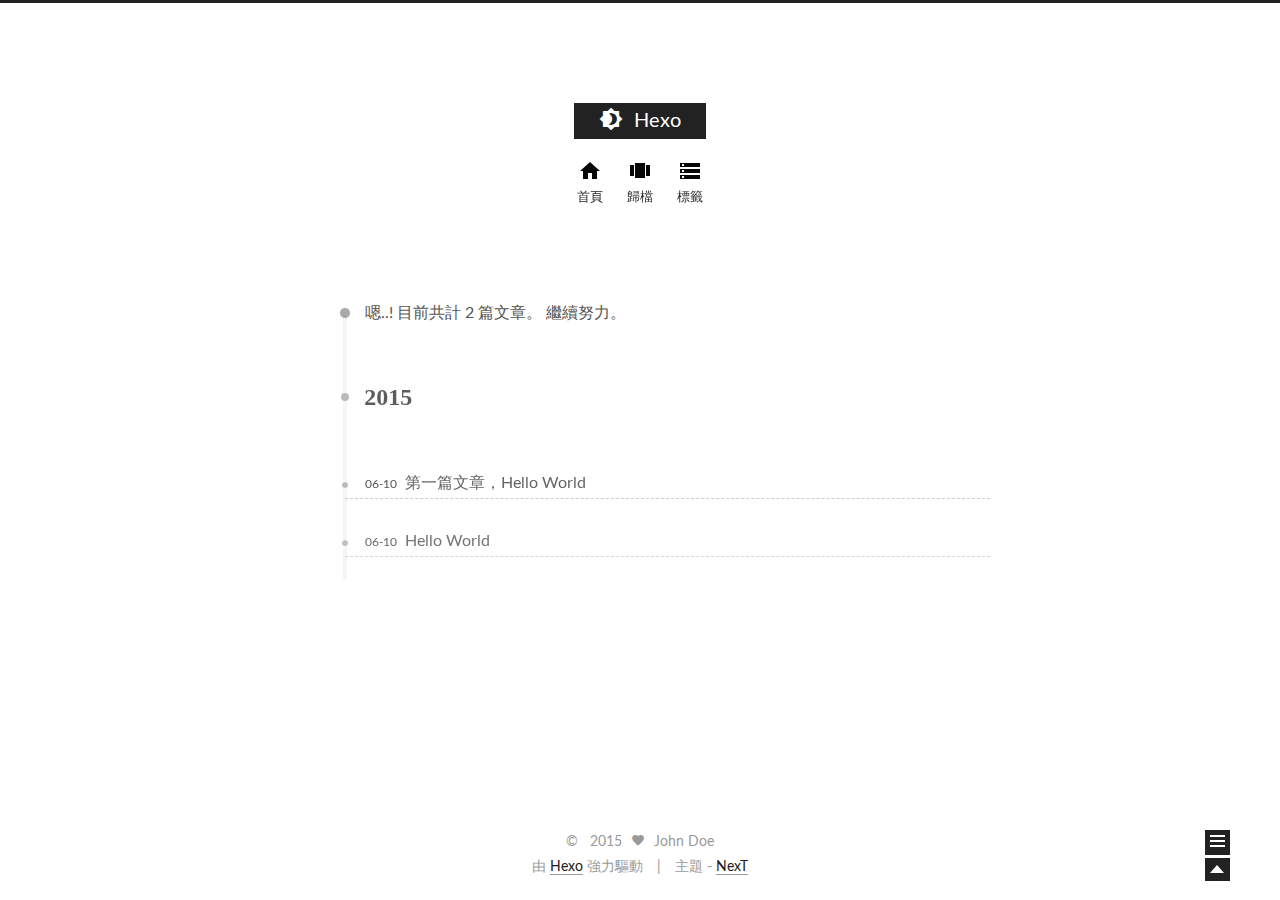
==== archives/index.html @ b3891f83 "Site updated: 2015-06-11 13:51:49" ====
<!doctype html>
<html class="theme-next use-motion ">
<head>
  

<meta charset="UTF-8"/>
<meta http-equiv="X-UA-Compatible" content="IE=edge,chrome=1" />
<meta name="viewport" content="width=device-width, initial-scale=1, maximum-scale=1"/>






  <link rel="stylesheet" type="text/css" href="/vendors/fancybox/source/jquery.fancybox.css?v=2.1.5"/>


<link rel="stylesheet" type="text/css" href="/css/main.css?v=0.4.3"/>




  <meta name="keywords" content="Hexo,next" />





  <link rel="shorticon icon" type="image/x-icon" href="/favicon.ico?v=0.4.3" />



<script type="text/javascript" id="hexo.configuration">
  var CONFIG = {
    scheme: '',
    analytics: {
      google: ''
    },
    sidebar: 'post'
  };
</script>




  <title> 歸檔 // Hexo </title>
</head>

<body>
<!--[if lte IE 8]> <div style=' clear: both; height: 59px; padding:0 0 0 15px; position: relative;margin:0 auto;'> <a href="http://windows.microsoft.com/en-US/internet-explorer/products/ie/home?ocid=ie6_countdown_bannercode"><img src="http://7u2nvr.com1.z0.glb.clouddn.com/picouterie.jpg" border="0" height="42" width="820" alt="You are using an outdated browser. For a faster, safer browsing experience, upgrade for free today or use other browser ,like chrome firefox safari." style='margin-left:auto;margin-right:auto;display: block;'/></a></div> <![endif]-->
  <div class="container one-column  page-archive ">
    <div class="headband"></div>

    <div id="header" class="header">
      <div class="header-inner">
        <h1 class="site-meta">
  <span class="logo-line-before"><i></i></span>
  <a href="/" class="brand">
      <span class="logo">
        <i class="icon-logo"></i>
      </span>
      <span class="site-title">Hexo</span>
  </a>
  <span class="logo-line-after"><i></i></span>
</h1>


  <ul id="menu" class="menu">
     
    
      
      <li class="menu-item menu-item-home">
        <a href="/">
          <i class="menu-item-icon icon-home"></i> <br />
          首頁
        </a>
      </li>
    
      
      <li class="menu-item menu-item-archives">
        <a href="/archives">
          <i class="menu-item-icon icon-archives"></i> <br />
          歸檔
        </a>
      </li>
    
      
      <li class="menu-item menu-item-tags">
        <a href="/tags">
          <i class="menu-item-icon icon-tags"></i> <br />
          標籤
        </a>
      </li>
    
  </ul>


      </div>
    </div>

    <div id="main" class="main">
      <div class="main-inner">
        <div id="content" class="content">
          

  <div id="posts" class="posts-collapse">
    <span class="archive-move-on"></span>

    <span class="archive-page-counter">
      
      
       
      
      嗯..! 目前共計 2 篇文章。 繼續努力。
    </span>

    

      
      
      

      
        
        <div class="collection-title">
          <h2 class="archive-year motion-element" id="archive-year-2015">2015</h2>
        </div>
      
      

      

  <div class="post post-type-normal">
    <div class="post-header">

      <div class="post-title">
        
            <a class="post-title-link" href="/2015/06/10/My-New-Post/">
              第一篇文章，Hello World
            </a>
        
      </div>

      <div class="post-meta">
        <span class="post-time"> 06-10 </span>
      </div>

    </div>
  </div>



    

      
      
      

      
      

      

  <div class="post post-type-normal">
    <div class="post-header">

      <div class="post-title">
        
            <a class="post-title-link" href="/2015/06/10/hello-world/">
              Hello World
            </a>
        
      </div>

      <div class="post-meta">
        <span class="post-time"> 06-10 </span>
      </div>

    </div>
  </div>



    

  </div>

  


        </div>

        
      </div>


      
  
  <div class="sidebar-toggle">
    <div class="sidebar-toggle-line-wrap">
      <span class="sidebar-toggle-line sidebar-toggle-line-first"></span>
      <span class="sidebar-toggle-line sidebar-toggle-line-middle"></span>
      <span class="sidebar-toggle-line sidebar-toggle-line-last"></span>
    </div>
  </div>

  <div id="sidebar" class="sidebar">
    <div class="sidebar-inner">

      

      <div class="site-overview">
        <div class="site-author motion-element">
          <img class="site-author-image" src="/images/default_avatar.jpg" alt="John Doe" />
          <p class="site-author-name">John Doe</p>
        </div>
        <p class="site-description motion-element"></p>
        <div class="site-state motion-element">
          <div class="site-state-item site-state-posts">
            <a href="/archives">
              <span class="site-state-item-count">2</span>
              <span class="site-state-item-name">文章</span>
            </a>
          </div>

          <div class="site-state-item site-state-categories">
            
              <span class="site-state-item-count">0</span>
              <span class="site-state-item-name">分類</span>
              
          </div>

          <div class="site-state-item site-state-tags">
            <a href="/tags">
              <span class="site-state-item-count">0</span>
              <span class="site-state-item-name">標籤</span>
              </a>
          </div>

        </div>

        

        <div class="links-of-author motion-element">
          
        </div>

        
        

      </div>

      

    </div>
  </div>


    </div>

    <div id="footer" class="footer">
      <div class="footer-inner">
        <div class="copyright">
  
  &copy; &nbsp; 
  2015
  <span class="with-love">
    <i class="icon-heart"></i>
  </span>
  <span class="author">John Doe</span>
</div>

<div class="powered-by">
  由 <a class="theme-link" href="http://hexo.io">Hexo</a> 強力驅動
</div>

<div class="theme-info">
  主題 -
  <a class="theme-link" href="https://github.com/iissnan/hexo-theme-next">
    NexT
  </a>
</div>



      </div>
    </div>

    <div class="back-to-top"></div>
  </div>

  <script type="text/javascript" src="/vendors/jquery/index.js?v=2.1.3"></script>

  
  
  
    <script type="text/javascript">
      postMotionOptions = {stagger: 100, drag: true};
    </script>
  


  
  <script type="text/javascript" src="/vendors/fancybox/source/jquery.fancybox.pack.js"></script>
  <script type="text/javascript" src="/js/fancy-box.js"></script>


  <script type="text/javascript" src="/js/helpers.js"></script>
  

  <script type="text/javascript" src="/vendors/velocity/velocity.min.js"></script>
  <script type="text/javascript" src="/vendors/velocity/velocity.ui.min.js"></script>

  <script type="text/javascript" src="/js/motion_global.js" id="motion.global"></script>




  
  
    <script type="text/javascript" id="motion.page.archive">
      $('.archive-year').velocity('transition.slideLeftIn');
    </script>
  


  <script type="text/javascript">
    $(document).ready(function () {
      if (CONFIG.sidebar === 'always') {
        displaySidebar();
      }
    });
  </script>

  

  

  
  

</body>
</html>
---- css/main.css ----
/* normalize.css v3.0.2 | MIT License | git.io/normalize */
html {
  font-family: sans-serif; /* 1 */
  -ms-text-size-adjust: 100%; /* 2 */
  -webkit-text-size-adjust: 100%; /* 2 */
}
body {
  margin: 0;
}
article,
aside,
details,
figcaption,
figure,
footer,
header,
hgroup,
main,
menu,
nav,
section,
summary {
  display: block;
}
audio,
canvas,
progress,
video {
  display: inline-block; /* 1 */
  vertical-align: baseline; /* 2 */
}
audio:not([controls]) {
  display: none;
  height: 0;
}
[hidden],
template {
  display: none;
}
a {
  background-color: transparent;
}
a:active,
a:hover {
  outline: 0;
}
abbr[title] {
  border-bottom: 1px dotted;
}
b,
strong {
  font-weight: bold;
}
dfn {
  font-style: italic;
}
h1 {
  font-size: 2em;
  margin: 0.67em 0;
}
mark {
  background: #ff0;
  color: #000;
}
small {
  font-size: 80%;
}
sub,
sup {
  font-size: 75%;
  line-height: 0;
  position: relative;
  vertical-align: baseline;
}
sup {
  top: -0.5em;
}
sub {
  bottom: -0.25em;
}
img {
  border: 0;
}
svg:not(:root) {
  overflow: hidden;
}
figure {
  margin: 1em 40px;
}
hr {
  -moz-box-sizing: content-box;
  box-sizing: content-box;
  height: 0;
}
pre {
  overflow: auto;
}
code,
kbd,
pre,
samp {
  font-family: monospace, monospace;
  font-size: 1em;
}
button,
input,
optgroup,
select,
textarea {
  color: inherit; /* 1 */
  font: inherit; /* 2 */
  margin: 0; /* 3 */
}
button {
  overflow: visible;
}
button,
select {
  text-transform: none;
}
button,
html input[type="button"],
input[type="reset"],
input[type="submit"] {
  -webkit-appearance: button; /* 2 */
  cursor: pointer; /* 3 */
}
button[disabled],
html input[disabled] {
  cursor: default;
}
button::-moz-focus-inner,
input::-moz-focus-inner {
  border: 0;
  padding: 0;
}
input {
  line-height: normal;
}
input[type="checkbox"],
input[type="radio"] {
  box-sizing: border-box; /* 1 */
  padding: 0; /* 2 */
}
input[type="number"]::-webkit-inner-spin-button,
input[type="number"]::-webkit-outer-spin-button {
  height: auto;
}
input[type="search"] {
  -webkit-appearance: textfield; /* 1 */
  -moz-box-sizing: content-box;
  -webkit-box-sizing: content-box; /* 2 */
  box-sizing: content-box;
}
input[type="search"]::-webkit-search-cancel-button,
input[type="search"]::-webkit-search-decoration {
  -webkit-appearance: none;
}
fieldset {
  border: 1px solid #c0c0c0;
  margin: 0 2px;
  padding: 0.35em 0.625em 0.75em;
}
legend {
  border: 0; /* 1 */
  padding: 0; /* 2 */
}
textarea {
  overflow: auto;
}
optgroup {
  font-weight: bold;
}
table {
  border-collapse: collapse;
  border-spacing: 0;
}
td,
th {
  padding: 0;
}
::selection {
  background: #262a30;
  color: #fff;
}
body {
  position: relative;
  font-family: Lato, "Microsoft Jhenghei", "Hiragino Sans GB", "Microsoft YaHei", sans-serif;
  font-size: 16px;
  line-height: 1.8;
  color: #555;
  background: #fff;
}
@media (min-width: 768px) and (max-width: 991px) {
  body {
    padding-right: 0 !important;
  }
}
@media (max-width: 767px) {
  body {
    padding-right: 0 !important;
  }
}
h1,
h2,
h3,
h4,
h5,
h6 {
  margin: 0;
  padding: 0;
  font-weight: bold;
  line-height: 1;
  font-family: Cambria, Georgia, "Microsoft Jhenghei", "Hiragino Sans GB", "Microsoft YaHei", "Times New Roman", serif;
}
h1 {
  font-size: 26px;
}
@media (max-width: 767px) {
  h1 {
    font-size: 22px;
  }
}
h2 {
  font-size: 24px;
}
@media (max-width: 767px) {
  h2 {
    font-size: 20px;
  }
}
h3 {
  font-size: 22px;
}
@media (max-width: 767px) {
  h3 {
    font-size: 18px;
  }
}
h4 {
  font-size: 20px;
}
@media (max-width: 767px) {
  h4 {
    font-size: 16px;
  }
}
h5 {
  font-size: 18px;
}
@media (max-width: 767px) {
  h5 {
    font-size: 14px;
  }
}
h6 {
  font-size: 16px;
}
@media (max-width: 767px) {
  h6 {
    font-size: 12px;
  }
}
p {
  margin: 20px 0;
}
a {
  color: #222;
  text-decoration: none;
  border-bottom: 1px solid #999;
}
a:hover {
  border-bottom-color: #222;
}
ul {
  list-style: none;
}
blockquote {
  margin: 0;
  padding: 0;
}
img {
  display: block;
  margin: auto 0;
  max-width: 100%;
  height: auto;
}
h2,
h3,
h4,
h5,
h6 {
  margin: 60px 0 15px;
}
ul {
  list-style: square;
}
hr {
  margin: 40px 0;
  height: 3px;
  border: none;
  background-color: #ddd;
  background-image: repeating-linear-gradient(-45deg, #fff, #fff 4px, transparent 4px, transparent 8px);
}
blockquote {
  padding: 0 15px;
  color: #666;
  border-left: 4px solid #ddd;
}
blockquote cite::before {
  content: "-";
  padding: 0 5px;
}
dt {
  font-weight: 700;
}
dd {
  margin: 0;
  padding: 0;
}
.pullquote {
  width: 45%;
}
.pullquote.left {
  float: left;
  margin-left: 5px;
  margin-right: 10px;
}
.pullquote.right {
  float: right;
  margin-left: 10px;
  margin-right: 5px;
}
.highlight table,
.gist table {
  width: auto;
}
.highlight table td,
.gist table td {
  border: none;
}
.highlight a,
.gist a {
  color: #222 !important;
  text-decoration: none !important;
}
.video-container {
  position: relative;
  padding-top: 60%;
  height: 0;
  overflow: hidden;
}
.video-container iframe,
.video-container object,
.video-container embed {
  position: absolute;
  top: 0;
  left: 0;
  width: 100%;
  height: 100%;
}
table {
  width: 100%;
  border-collapse: collapse;
  border-spacing: 0;
}
caption,
th,
td {
  text-align: left;
  vertical-align: middle;
  font-weight: normal;
}
th {
  font-weight: 700;
  border-bottom: 3px solid #ddd;
  padding-bottom: 10px;
}
td {
  border-bottom: 1px solid #ddd;
  padding: 10px 0;
}
.text-left {
  text-align: left;
}
.text-center {
  text-align: center;
}
.text-right {
  text-align: right;
}
.text-justify {
  text-align: justify;
}
.text-nowrap {
  white-space: nowrap;
}
.text-lowercase {
  text-transform: lowercase;
}
.text-uppercase {
  text-transform: uppercase;
}
.text-capitalize {
  text-transform: capitalize;
}
.center-block {
  display: block;
  margin-left: auto;
  margin-right: auto;
}
.clearfix:before,
.clearfix:after {
  content: " ";
  display: table;
}
.clearfix:after {
  clear: both;
}
.full-image.full-image.full-image {
  border: none;
}
@media (min-width: 992px) {
  .full-image.full-image.full-image {
    max-width: none;
    width: 126%;
    margin: 0 -13%;
  }
}
.blockquote-center,
.page-home .post-type-quote blockquote,
.page-post-detail .post-type-quote blockquote {
  position: relative;
  margin: 40px 0;
  padding: 0;
  border-left: none;
  text-align: center;
}
.blockquote-center::before,
.page-home .post-type-quote blockquote::before,
.page-post-detail .post-type-quote blockquote::before,
.blockquote-center::after,
.page-home .post-type-quote blockquote::after,
.page-post-detail .post-type-quote blockquote::after {
  position: absolute;
  content: ' ';
  display: block;
  width: 100%;
  height: 24px;
  opacity: 0.2;
  background: url("[data-uri]") no-repeat;
  background-position: 0 -7px;
  background-size: 24px 24px;
}
.blockquote-center::before,
.page-home .post-type-quote blockquote::before,
.page-post-detail .post-type-quote blockquote::before {
  top: -20px;
  border-top: 1px solid #ccc;
}
.blockquote-center::after,
.page-home .post-type-quote blockquote::after,
.page-post-detail .post-type-quote blockquote::after {
  bottom: -20px;
  border-bottom: 1px solid #ccc;
  background-position: 100% 7px;
}
.blockquote-center p,
.page-home .post-type-quote blockquote p,
.page-post-detail .post-type-quote blockquote p,
.blockquote-center div,
.page-home .post-type-quote blockquote div,
.page-post-detail .post-type-quote blockquote div {
  text-align: center;
}
.use-motion .motion-element {
  opacity: 0;
}
@font-face {
  font-family: 'Lato';
  src: url("../fonts/lato/Lato-Regular.eot"); /* IE9 Compat Modes */
  src: url("../fonts/lato/Lato-Regular.eot?#iefix") format('embedded-opentype'), url("../fonts/lato/Lato-Regular.woff") format('woff'), url("../fonts/lato/Lato-Regular.ttf") format('truetype');
  font-style: normal;
  font-weight: normal;
  text-rendering: optimizeLegibility;
}
@font-face {
  font-family: 'Lato';
  src: url("../fonts/lato/Lato-Bold.eot"); /* IE9 Compat Modes */
  src: url("../fonts/lato/Lato-Bold.eot?#iefix") format('embedded-opentype'), url("../fonts/lato/Lato-Bold.woff") format('woff'), url("../fonts/lato/Lato-Bold.ttf") format('truetype');
  font-style: normal;
  font-weight: bold;
  text-rendering: optimizeLegibility;
}
@font-face {
  font-family: 'Lato';
  src: url("../fonts/lato/Lato-Italic.eot"); /* IE9 Compat Modes */
  src: url("../fonts/lato/Lato-Italic.eot?#iefix") format('embedded-opentype'), url("../fonts/lato/Lato-Italic.woff") format('woff'), url("../fonts/lato/Lato-Italic.ttf") format('truetype');
  font-style: italic;
  font-weight: normal;
  text-rendering: optimizeLegibility;
}
@font-face {
  font-family: 'Lato';
  src: url("../fonts/lato/Lato-BoldItalic.eot"); /* IE9 Compat Modes */
  src: url("../fonts/lato/Lato-BoldItalic.eot?#iefix") format('embedded-opentype'), url("../fonts/lato/Lato-BoldItalic.woff") format('woff'), url("../fonts/lato/Lato-BoldItalic.ttf") format('truetype');
  font-style: italic;
  font-weight: bold;
  text-rendering: optimizeLegibility;
}
@font-face {
  font-family: 'default';
  src: url("../fonts/icon-default/icomoon.eot?-9394c0");
  src: url("../fonts/icon-default/icomoon.eot?#iefix-9394c0") format('embedded-opentype'), url("../fonts/icon-default/icomoon.woff?-9394c0") format('woff'), url("../fonts/icon-default/icomoon.ttf?-9394c0") format('truetype'), url("../fonts/icon-default/icomoon.svg?-9394c0#default") format('svg');
  font-weight: normal;
  font-style: normal;
}
[class^="icon-"],
[class*=" icon-"] {
  font-family: 'default';
  speak: none;
  font-style: normal;
  font-weight: normal;
  font-variant: normal;
  text-transform: none;
  line-height: 1;
/* Better Font Rendering =========== */
  -webkit-font-smoothing: antialiased;
  -moz-osx-font-smoothing: grayscale;
}
.icon-logo {
  font-size: 24px;
  color: #fff;
}
.icon-home,
.icon-categories,
.icon-archives,
.icon-tags,
.icon-about,
.icon-feed {
  font-size: 24px;
  color: #000;
}
.icon-external-link {
  font-size: 14px;
}
.icon-heart {
  font-size: 14px;
}
.icon-logo:before {
  content: "\e61c";
}
.icon-home:before {
  content: "\e605";
}
.icon-categories:before {
  content: "\e625";
}
.icon-archives:before {
  content: "\e60b";
}
.icon-tags:before {
  content: "\e610";
}
.icon-about:before {
  content: "\e612";
}
.icon-feed:before {
  content: "\e62b";
}
.icon-external-link:before {
  content: "\e607";
}
.icon-heart:before {
  content: "\e601";
}
.icon-account-circle:before {
  content: "\e600";
}
.icon-favorite-outline:before {
  content: "\e602";
}
.icon-get-app:before {
  content: "\e603";
}
.icon-grade:before {
  content: "\e604";
}
.icon-invert-colors:before {
  content: "\e606";
}
.icon-room:before {
  content: "\e608";
}
.icon-schedule:before {
  content: "\e609";
}
.icon-search:before {
  content: "\e60a";
}
.icon-location-on:before {
  content: "\e60c";
}
.icon-brightness-high:before {
  content: "\e60d";
}
.icon-brightness-low:before {
  content: "\e60e";
}
.icon-brightness-medium:before {
  content: "\e60f";
}
.icon-format-quote:before {
  content: "\e611";
}
.icon-keyboard-arrow-down:before {
  content: "\e613";
}
.icon-keyboard-arrow-left:before {
  content: "\e614";
}
.icon-keyboard-arrow-right:before {
  content: "\e615";
}
.icon-keyboard-arrow-up:before {
  content: "\e616";
}
.icon-keyboard-capslock:before {
  content: "\e617";
}
.icon-audiotrack:before {
  content: "\e618";
}
.icon-brightness-1:before {
  content: "\e619";
}
.icon-brightness-2:before {
  content: "\e61a";
}
.icon-brightness-3:before {
  content: "\e61b";
}
.icon-brightness-4:before {
  content: "\e61c";
}
.icon-brightness-5:before {
  content: "\e61d";
}
.icon-brightness-6:before {
  content: "\e61e";
}
.icon-brightness-7:before {
  content: "\e61f";
}
.icon-filter-vintage:before {
  content: "\e620";
}
.icon-hdr-strong:before {
  content: "\e621";
}
.icon-nature-people:before {
  content: "\e622";
}
.icon-timelapse:before {
  content: "\e623";
}
.icon-timer-auto:before {
  content: "\e624";
}
.icon-layers:before {
  content: "\e625";
}
.icon-pin-drop:before {
  content: "\e626";
}
.icon-arrow-drop-down:before {
  content: "\e627";
}
.icon-arrow-drop-up:before {
  content: "\e628";
}
.icon-check:before {
  content: "\e629";
}
.icon-close:before {
  content: "\e62a";
}
.icon-whatshot:before {
  content: "\e62b";
}
.icon-radio-button-on:before {
  content: "\e62c";
}
.icon-star:before {
  content: "\e62d";
}
.post pre,
.post .highlight {
  background: #f7f7f7;
  margin: 20px 0;
  padding: 15px;
  overflow: auto;
  font-size: 13px;
  color: #4d4d4c;
  line-height: 1.2;
}
.post .highlight .gutter pre,
.post .gist .gist-file .gist-data .line-numbers {
  color: #666;
}
.post pre,
.post code {
  font-family: "PT Mono", Consolas, Monaco, Menlo, monospace;
}
.post code {
  background: #eee;
  text-shadow: 0 1px #fff;
  padding: 0 0.3em;
}
.post pre code {
  background: none;
  text-shadow: none;
  padding: 0;
}
.post .highlight pre {
  border: none;
  margin: 0;
  padding: 0;
}
.post .highlight table {
  margin: 0;
  width: auto;
}
.post .highlight td {
  border: none;
  padding: 0;
}
.post .highlight figcaption {
  font-size: 0.85em;
  color: #8e908c;
  line-height: 1em;
  margin-bottom: 1em;
}
.post .highlight figcaption:before,
.post .highlight figcaption:after {
  content: " ";
  display: table;
}
.post .highlight figcaption:after {
  clear: both;
}
.post .highlight figcaption a {
  float: right;
}
.post .highlight .gutter pre {
  text-align: right;
  padding-right: 20px;
}
.post .highlight .line {
  height: 20px;
}
.post .gist {
  margin: 20px 0;
  border-style: solid;
  border-color: #ccc;
  border-width: 1px 0;
  background: #f7f7f7;
  padding: 15px 40px 15px 15px;
}
.post .gist .gist-file {
  border: none;
  font-family: "PT Mono", Consolas, Monaco, Menlo, monospace;
  margin: 0;
}
.post .gist .gist-file .gist-data {
  background: none;
  border: none;
}
.post .gist .gist-file .gist-data .line-numbers {
  background: none;
  border: none;
  padding: 0 20px 0 0;
}
.post .gist .gist-file .gist-data .line-data {
  padding: 0 !important;
}
.post .gist .gist-file .highlight {
  margin: 0;
  padding: 0;
  border: none;
}
.post .gist .gist-file .gist-meta {
  background: #f7f7f7;
  color: #8e908c;
  font: 13px Lato, "Microsoft Jhenghei", "Hiragino Sans GB", "Microsoft YaHei", sans-serif;
  text-shadow: 0 0;
  padding: 0;
  margin-top: 1em;
  margin-left: 40px;
}
.post .gist .gist-file .gist-meta a {
  color: color-link;
  font-weight: normal;
}
.post .gist .gist-file .gist-meta a:hover {
  text-decoration: underline;
}
pre .comment {
  color: #8e908c;
}
pre .variable,
pre .attribute,
pre .tag,
pre .regexp,
pre .ruby .constant,
pre .xml .tag .title,
pre .xml .pi,
pre .xml .doctype,
pre .html .doctype,
pre .css .id,
pre .css .class,
pre .css .pseudo {
  color: #c82829;
}
pre .number,
pre .preprocessor,
pre .built_in,
pre .literal,
pre .params,
pre .constant {
  color: #f5871f;
}
pre .ruby .class .title,
pre .css .rules .attribute {
  color: #718c00;
}
pre .string,
pre .value,
pre .inheritance,
pre .header,
pre .ruby .symbol,
pre .xml .cdata {
  color: #718c00;
}
pre .title,
pre .css .hexcolor {
  color: #3e999f;
}
pre .function,
pre .python .decorator,
pre .python .title,
pre .ruby .function .title,
pre .ruby .title .keyword,
pre .perl .sub,
pre .javascript .title,
pre .coffeescript .title {
  color: #4271ae;
}
pre .keyword,
pre .javascript .function {
  color: #8959a8;
}
html,
body {
  height: 100%;
}
.container {
  position: relative;
  min-height: 100%;
}
.header-inner {
  margin: 0 auto;
  padding: 100px 0 70px;
  width: 960px;
}
.one-column .header-inner {
  width: 700px;
}
.main {
  padding-bottom: 150px;
}
.main-inner {
  margin: 0 auto;
  width: 960px;
}
.one-column .main-inner {
  width: 700px;
}
.main-inner .content {
  width: 700px;
}
.footer {
  position: absolute;
  left: 0;
  bottom: 0;
  width: 100%;
  min-height: 50px;
}
.footer-inner {
  margin: 20px auto;
  width: 960px;
}
.one-column .footer-inner {
  width: 700px;
}
.headband {
  height: 3px;
  background: #222;
}
.header {
  background: #fff;
}
.header-inner {
  position: relative;
}
.site-meta {
  text-align: center;
}
@media (max-width: 767px) {
  .site-meta {
    text-align: center;
  }
}
.brand {
  position: relative;
  display: inline-block;
  padding: 0 25px;
  color: #fff;
  background: #222;
  border-bottom: none;
  font-family: Lato, "Microsoft Jhenghei", "Hiragino Sans GB", "Microsoft YaHei", sans-serif;
}
.logo {
  display: inline-block;
  margin-right: 5px;
  line-height: 36px;
  vertical-align: top;
}
.site-title {
  display: inline-block;
  vertical-align: top;
  line-height: 36px;
  font-size: 20px;
  font-weight: normal;
}
.use-motion .brand {
  opacity: 0;
}
.use-motion .logo,
.use-motion .site-title {
  opacity: 0;
  position: relative;
  top: -10px;
}
.menu {
  margin-top: 20px;
  padding-left: 0;
  text-align: center;
}
.menu .menu-item {
  display: inline-block;
  margin-left: 20px;
}
@media screen and (max-width: 767px) {
  .menu .menu-item {
    margin-top: 10px;
  }
}
.menu .menu-item:first-child {
  margin-left: 0;
}
.menu .menu-item a {
  display: block;
  font-size: 13px;
  text-transform: capitalize;
  line-height: 1.5;
  border-bottom: 1px solid transparent;
  transition-property: border-color;
  transition-duration: 0.2s;
  transition-timing-function: ease-in-out;
  transition-delay: 0s;
}
.menu .menu-item a:hover {
  border-bottom-color: #222;
}
input.menu-search-input {
  background-repeat: no-repeat;
  background-position: 5px center;
  width: 70px;
  height: 20px;
  padding: 3px 9px 3px 23px;
  border-radius: 25px;
  border: 1px solid #c4c4c4;
  box-shadow: inset 1px 1px 1px 1px rgba(0,0,0,0.17);
  color: #555;
  font-size: 13px;
  background-image: url("/images/searchicon.png");
  background-size: 15px 15px;
}
.menu .menu-item-search .st-search-input {
  width: 80px;
  float: left;
}
.theme-next-mist .menu .menu-item-search .st-search-input {
  float: none;
}
@media screen and (max-width: 767px) {
  .menu .menu-item-search {
    margin-bottom: 15px;
    display: block;
  }
  .menu .menu-item-search .st-search-input {
    width: auto;
    float: none;
  }
}
.translation {
  margin-top: -20px;
  font-size: 14px;
  color: #999;
}
.post:last-child .post-eof.post-eof.post-eof {
  display: none;
}
.sidebar-toggle {
  position: fixed;
  right: 50px;
  bottom: 45px;
  width: 15px;
  height: 15px;
  padding: 5px;
  background: #222;
  line-height: 0;
  z-index: 1050;
  cursor: pointer;
  -webkit-transform: translateZ(0);
}
@media (min-width: 768px) and (max-width: 991px) {
  .sidebar-toggle {
    display: none;
  }
}
@media (max-width: 767px) {
  .sidebar-toggle {
    display: none;
  }
}
.sidebar-toggle-line {
  position: relative;
  display: inline-block;
  vertical-align: top;
  height: 2px;
  width: 100%;
  background: #fff;
  margin-top: 3px;
}
.sidebar-toggle-line:first-child {
  margin-top: 0;
}
.sidebar {
  width: 0;
  position: fixed;
  right: 0;
  top: 0;
  bottom: 0;
  z-index: 1040;
  box-shadow: inset 0 2px 6px #000;
  background: #222;
  -webkit-transform: translateZ(0);
}
.sidebar a {
  color: #999;
  border-bottom-color: #555;
}
.sidebar a:hover {
  color: #eee;
}
@media (min-width: 768px) and (max-width: 991px) {
  .sidebar {
    display: none !important;
  }
}
@media (max-width: 767px) {
  .sidebar {
    display: none !important;
  }
}
.sidebar-inner {
  position: relative;
  padding: 20px 10px;
  color: #999;
  text-align: center;
}
.site-author-image {
  display: block;
  margin: 0 auto;
  max-width: 96px;
  height: auto;
  border: 2px solid #333;
  padding: 2px;
}
.site-author-name {
  margin: 5px 0 0;
  color: #f5f5f5;
}
.site-description {
  margin-top: 5px;
  font-size: 14px;
  color: #555;
}
.site-state {
  overflow: hidden;
  line-height: 1.4;
}
.site-state-item {
  display: inline-block;
  padding: 0 15px;
  border-left: 1px solid #333;
}
.site-state-item:first-child {
  border-left: none;
}
.site-state-item a {
  border-bottom: none;
}
.site-state-item-count {
  display: block;
  text-align: center;
  font-size: 18px;
}
.site-state-item-name {
  font-size: 13px;
}
.feed-link {
  margin-top: 20px;
}
.feed-link a {
  display: inline-block;
  padding: 0 15px;
  color: #fc6423;
  border: 1px solid #fc6423;
  border-radius: 4px;
}
.feed-link a i {
  color: #fc6423;
  font-size: 14px;
}
.feed-link a:hover {
  color: #fff;
  background: #fc6423;
}
.feed-link a:hover i {
  color: #fff;
}
.links-of-author {
  margin-top: 20px;
}
.links-of-author a {
  display: inline-block;
  vertical-align: middle;
  margin-right: 10px;
  margin-bottom: 10px;
  border-bottom-color: #555;
  font-size: 13px;
}
.links-of-author a:before {
  display: inline-block;
  vertical-align: middle;
  margin-right: 3px;
  content: " ";
  width: 4px;
  height: 4px;
  border-radius: 50%;
  background: #f237be;
}
.sidebar-nav {
  margin: 0;
  padding-left: 0;
}
.sidebar-nav li {
  display: inline-block;
  cursor: pointer;
  border-bottom: 1px solid transparent;
  font-size: 15px;
}
.sidebar-nav li:hover {
  color: #f5f5f5;
}
.page-post-detail .sidebar-nav-toc {
  padding: 0 5px;
}
.page-post-detail .sidebar-nav-overview {
  margin-left: 10px;
}
.sidebar-nav .sidebar-nav-active {
  color: #87daff;
  border-bottom-color: #87daff;
}
.sidebar-nav .sidebar-nav-active:hover {
  color: #87daff;
}
.post-toc {
  overflow: hidden;
  position: relative;
}
.post-toc-empty {
  font-size: 14px;
  color: #666;
}
.post-toc ol {
  overflow: auto;
  margin: 0;
  padding: 0 10px 10px;
  text-align: left;
  list-style: none;
  font-size: 14px;
}
.post-toc ol a {
  color: #999;
}
.post-toc ol a:hover {
  color: #ccc;
}
.post-toc .nav .nav-child {
  display: none;
}
.post-toc .nav .active .nav-child {
  display: block;
}
.post-toc .nav .active > a {
  color: #ccc;
}
.post-toc .nav .active-current > a {
  color: #87daff;
}
.post-toc .nav .active-current > a:hover {
  color: #87daff;
}
.post-toc-indicator {
  height: 20px;
  opacity: 0.4;
  background: no-repeat 10px 50%;
  background-size: 10px 12px;
}
.post-toc-indicator-top {
  opacity: 0;
  margin-top: 10px;
  background-image: url("[data-uri]");
}
.post-toc-indicator-bottom {
  position: absolute;
  width: 100%;
  background-image: url("[data-uri]");
}
.footer {
  font-size: 14px;
  color: #999;
}
.footer img {
  border: none;
}
.footer-inner {
  text-align: center;
}
.with-love {
  display: inline-block;
  margin: 0 5px;
}
.powered-by,
.theme-info {
  display: inline-block;
}
.powered-by {
  margin-right: 10px;
}
.powered-by::after {
  content: "|";
  padding-left: 10px;
}
.cc-license {
  margin-top: 10px;
  text-align: center;
}
.cc-license .cc-opacity {
  opacity: 0.7;
  border-bottom: none;
}
.cc-license .cc-opacity:hover {
  opacity: 0.9;
}
.cc-license img {
  display: inline-block;
}
@media (max-width: 767px) {
  body {
    font-size: 14px;
  }
  .header-inner,
  .one-column .header-inner,
  .main-inner,
  .one-column .main-inner,
  .main-inner .content,
  .footer-inner,
  .one-column .footer-inner {
    width: auto;
  }
  .main-inner {
    margin: 20px auto 0;
  }
  .footer-inner {
    padding: 0 10px;
  }
}
.btn {
  display: inline-block;
  padding: 0 20px;
  font-size: 15px;
  color: #fff;
  background: #222;
  border: 2px solid #222;
  text-decoration: none;
  transition-property: background-color;
  transition-duration: 0.2s;
  transition-timing-function: ease-in-out;
  transition-delay: 0s;
}
.btn:hover {
  border-color: #222;
  color: #222;
  background: #fff;
}
.posts-expand {
  padding-top: 40px;
}
@media (max-width: 767px) {
  .posts-expand {
    margin: 0 20px;
  }
  .post-body pre,
  .post-body .highlight {
    margin: 0 -20px;
    padding: 10px 20px;
  }
  .post-body pre .gutter pre,
  .post-body .highlight .gutter pre {
    padding-right: 10px;
  }
}
.posts-expand .post-title {
  font-size: 26px;
  text-align: center;
}
@media (max-width: 767px) {
  .posts-expand .post-title {
    font-size: 22px;
  }
}
.posts-expand .post-title-link {
  display: inline-block;
  position: relative;
  color: #555;
  border-bottom: none;
  line-height: 1.2;
  vertical-align: top;
}
.posts-expand .post-title-link::before {
  content: "";
  position: absolute;
  width: 100%;
  height: 2px;
  bottom: 0;
  left: 0;
  background-color: #000;
  visibility: hidden;
  transform: scaleX(0);
  transition-duration: 0.2s;
  transition-timing-function: ease-in-out;
  transition-delay: 0s;
}
.posts-expand .post-title-link:hover::before {
  visibility: visible;
  transform: scaleX(1);
}
.posts-expand .post-meta {
  margin: 3px 0 60px 0;
  color: #999;
  font-size: 12px;
  text-align: center;
}
.posts-expand .post-meta .post-category-list {
  display: inline-block;
  margin: 0;
  padding: 3px;
}
.posts-expand .post-meta .post-category-list-link {
  color: #999;
}
.posts-expand .post-body {
  text-align: justify;
}
.posts-expand .post-body h2,
.posts-expand .post-body h3,
.posts-expand .post-body h4,
.posts-expand .post-body h5,
.posts-expand .post-body h6 {
  padding-top: 10px;
}
.posts-expand .post-body img {
  box-sizing: border-box;
  margin: auto;
  padding: 3px;
  border: 1px solid #ddd;
}
.posts-expand .post-tags {
  margin-top: 40px;
  text-align: center;
}
.posts-expand .post-tags a {
  display: inline-block;
  margin-right: 10px;
  font-size: 13px;
}
.post-nav {
  overflow: hidden;
  margin-top: 60px;
  padding: 10px;
  white-space: nowrap;
  border-top: 1px solid #eee;
}
.post-nav-item {
  display: inline-block;
  width: 50%;
  white-space: normal;
}
.post-nav-item a {
  position: relative;
  display: inline-block;
  line-height: 25px;
  font-size: 14px;
  color: #555;
  border-bottom: none;
}
.post-nav-item a:hover {
  color: #222;
  font-weight: bold;
  border-bottom: none;
}
.post-nav-item a:active {
  top: 2px;
}
.post-nav-item a:before,
.post-nav-item a:after {
  display: inline-block;
  width: 16px;
  height: 25px;
  vertical-align: top;
  opacity: 0.4;
  background-size: 16px;
}
.post-nav-prev a:before {
  content: ' ';
  background: url("[data-uri]") no-repeat 0 50%;
  background-size: 8px;
}
.post-nav-prev a:hover:before {
  opacity: 1;
}
.post-nav-next {
  text-align: right;
}
.post-nav-next a:after {
  content: ' ';
  background: url("[data-uri]") no-repeat 100% 50%;
  background-size: 8px;
}
.post-nav-next a:hover:after {
  opacity: 1;
}
.posts-expand .post-eof {
  display: block;
  margin: 160px auto 120px;
  width: 8%;
  height: 1px;
  background: #ccc;
  text-align: center;
}
.post-more-link {
  margin-top: 50px;
}
@media (max-width: 767px) {
  .posts-collapse {
    margin: 0 20px;
  }
  .posts-collapse .post-title,
  .posts-collapse .post-meta {
    display: block;
    width: auto;
    text-align: left;
  }
}
.posts-collapse {
  margin-left: 55px;
}
@media (max-width: 767px) {
  .posts-collapse {
    margin: 0 20px;
  }
}
.posts-collapse .collection-title {
  position: relative;
  margin: 60px 0;
}
.posts-collapse .collection-title h2 {
  margin-left: 20px;
}
.posts-collapse .collection-title small {
  color: #bbb;
}
.posts-collapse .collection-title::before {
  content: " ";
  position: absolute;
  left: 0;
  top: 50%;
  margin-left: -4px;
  margin-top: -4px;
  width: 8px;
  height: 8px;
  background: #bbb;
  border-radius: 50%;
}
.posts-collapse .post {
  margin: 30px 0;
}
.posts-collapse .post-header {
  position: relative;
  transition-duration: 0.2s;
  transition-timing-function: ease-in-out;
  transition-delay: 0s;
  transition-property: border;
  border-bottom: 1px dashed #ccc;
}
.posts-collapse .post-header::before {
  content: " ";
  position: absolute;
  left: 0;
  top: 12px;
  width: 6px;
  height: 6px;
  margin-left: -4px;
  background: #bbb;
  border-radius: 50%;
  border: 1px solid #fff;
  transition-duration: 0.2s;
  transition-timing-function: ease-in-out;
  transition-delay: 0s;
  transition-property: background;
}
.posts-collapse .post-header:hover {
  border-bottom-color: #666;
}
.posts-collapse .post-header:hover::before {
  background: #222;
}
.posts-collapse .post-meta {
  position: absolute;
  font-size: 12px;
  left: 20px;
  top: 5px;
}
.posts-collapse .post-comments-count {
  display: none;
}
.posts-collapse .post-title {
  margin-left: 60px;
  font-size: 16px;
  font-weight: normal;
  font-family: Lato, "Microsoft Jhenghei", "Hiragino Sans GB", "Microsoft YaHei", sans-serif;
  line-height: inherit;
}
.posts-collapse .post-title::after {
  margin-left: 3px;
  opacity: 0.6;
}
.posts-collapse .post-title a {
  color: #666;
  border-bottom: none;
}
.page-home .post-type-quote .post-header,
.page-post-detail .post-type-quote .post-header,
.page-home .post-type-quote .post-tags,
.page-post-detail .post-type-quote .post-tags {
  display: none;
}
.pagination {
  margin: 120px 0 40px;
  text-align: center;
  border-top: 1px solid #eee;
}
.page-number-basic,
.pagination .prev,
.pagination .next,
.pagination .page-number,
.pagination .space {
  display: inline-block;
  position: relative;
  top: -1px;
  margin: 0 10px;
  padding: 0 10px;
  line-height: 30px;
}
@media (max-width: 767px) {
  .page-number-basic,
  .pagination .prev,
  .pagination .next,
  .pagination .page-number,
  .pagination .space {
    margin: 0 5px;
  }
}
.pagination .prev,
.pagination .next,
.pagination .page-number {
  border-bottom: 0;
  border-top: 1px solid #eee;
  transition-property: border-color;
  transition-duration: 0.2s;
  transition-timing-function: ease-in-out;
  transition-delay: 0s;
}
.pagination .prev:hover,
.pagination .next:hover,
.pagination .page-number:hover {
  border-top-color: #222;
}
.pagination .space {
  padding: 0;
  margin: 0;
}
.pagination .prev {
  margin-left: 0;
}
.pagination .next {
  margin-right: 0;
}
.pagination .page-number.current {
  color: #fff;
  background: #ccc;
  border-top-color: #ccc;
}
@media (max-width: 767px) {
  .pagination {
    border-top: none;
  }
  .pagination .prev,
  .pagination .next,
  .pagination .page-number {
    margin-bottom: 10px;
    border-top: 0;
    border-bottom: 1px solid #eee;
  }
  .pagination .prev:hover,
  .pagination .next:hover,
  .pagination .page-number:hover {
    border-bottom-color: #222;
  }
}
.comments {
  margin-top: 60px;
}
.tag-cloud {
  text-align: center;
}
.tag-cloud a {
  display: inline-block;
  margin: 10px;
}
.post-gallery {
  display: table;
  border-spacing: 10px;
  border-collapse: separate;
}
.post-gallery a {
  display: table-cell;
  float: left;
  width: 33%;
  height: 130px;
  text-align: center;
  vertical-align: middle;
  border: none;
}
.post-gallery .post-gallery-img img {
  max-width: 100%;
  max-height: 100%;
  border: none;
}
.fancybox-close,
.fancybox-close:hover {
  border: none;
}
.back-to-top {
  position: fixed;
  bottom: 19px;
  right: 50px;
  z-index: 1050;
  width: 15px;
  height: 13px;
  padding: 5px;
  background: #222;
  color: #fff;
  cursor: pointer;
  -webkit-transform: translateZ(0);
}
@media (max-width: 767px) {
  .back-to-top {
    display: none;
  }
}
@media (min-width: 768px) and (max-width: 991px) {
  .back-to-top {
    display: none;
  }
}
.back-to-top:before {
  display: block;
  content: " ";
  margin-top: 2px;
  width: 0;
  height: 0;
  border-width: 0 7px 8px 7px;
  border-color: transparent transparent #fff transparent;
  border-style: solid;
}
.theme-next #ds-thread #ds-reset {
  color: #555;
}
.theme-next #ds-thread #ds-reset .ds-replybox {
  margin-bottom: 30px;
}
.theme-next #ds-thread #ds-reset .ds-replybox .ds-avatar,
.theme-next #ds-reset .ds-avatar img {
  box-shadow: none;
}
.theme-next #ds-thread #ds-reset .ds-textarea-wrapper {
  border-color: #c7d4e1;
  background: none;
  border-top-right-radius: 3px;
  border-top-left-radius: 3px;
}
.theme-next #ds-thread #ds-reset .ds-textarea-wrapper textarea {
  height: 60px;
}
.theme-next #ds-reset .ds-rounded-top {
  border-radius: 0;
}
.theme-next #ds-thread #ds-reset .ds-post-toolbar {
  box-sizing: border-box;
  border: 1px solid #c7d4e1;
  background: #f6f8fa;
}
.theme-next #ds-thread #ds-reset .ds-post-options {
  height: 40px;
  border: none;
  background: none;
}
.theme-next #ds-thread #ds-reset .ds-toolbar-buttons {
  top: 11px;
}
.theme-next #ds-thread #ds-reset .ds-sync {
  top: 5px;
}
.theme-next #ds-thread #ds-reset .ds-post-button {
  top: 4px;
  right: 5px;
  width: 90px;
  height: 30px;
  border: 1px solid #c5ced7;
  border-radius: 3px;
  background-image: linear-gradient(#fbfbfc, #f5f7f9);
  color: #60676d;
}
.theme-next #ds-thread #ds-reset .ds-post-button:hover {
  background-position: 0 -30px;
  color: #60676d;
}
.theme-next #ds-thread #ds-reset .ds-comments-info {
  padding: 10px 0;
}
.theme-next #ds-thread #ds-reset .ds-sort {
  display: none;
}
.theme-next #ds-thread #ds-reset li.ds-tab a.ds-current {
  border: none;
  background: #f6f8fa;
  color: #60676d;
}
.theme-next #ds-thread #ds-reset li.ds-tab a.ds-current:hover {
  background-color: #e9f0f7;
  color: #60676d;
}
.theme-next #ds-thread #ds-reset li.ds-tab a {
  border-radius: 2px;
  padding: 5px;
}
.theme-next #ds-thread #ds-reset .ds-login-buttons p {
  color: #999;
  line-height: 36px;
}
.theme-next #ds-thread #ds-reset .ds-login-buttons .ds-service-list li {
  height: 28px;
}
.theme-next #ds-thread #ds-reset .ds-service-list a {
  background: none;
  padding: 5px;
  border: 1px solid;
  border-radius: 3px;
  text-align: center;
}
.theme-next #ds-thread #ds-reset .ds-service-list a:hover {
  color: #fff;
  background: #666;
}
.theme-next #ds-thread #ds-reset .ds-service-list .ds-weibo {
  color: #fc9b00;
  border-color: #fc9b00;
}
.theme-next #ds-thread #ds-reset .ds-service-list .ds-weibo:hover {
  background: #fc9b00;
}
.theme-next #ds-thread #ds-reset .ds-service-list .ds-qq {
  color: #60a3ec;
  border-color: #60a3ec;
}
.theme-next #ds-thread #ds-reset .ds-service-list .ds-qq:hover {
  background: #60a3ec;
}
.theme-next #ds-thread #ds-reset .ds-service-list .ds-renren {
  color: #2e7ac4;
  border-color: #2e7ac4;
}
.theme-next #ds-thread #ds-reset .ds-service-list .ds-renren:hover {
  background: #2e7ac4;
}
.theme-next #ds-thread #ds-reset .ds-service-list .ds-douban {
  color: #37994c;
  border-color: #37994c;
}
.theme-next #ds-thread #ds-reset .ds-service-list .ds-douban:hover {
  background: #37994c;
}
.theme-next #ds-thread #ds-reset .ds-service-list .ds-more-services {
  border: none;
}
.theme-next #ds-thread #ds-reset .ds-service-list .ds-more-services:hover {
  background: none;
}
.use-motion .post {
  opacity: 0;
}
.page-archive .archive-page-counter {
  position: relative;
  top: 3px;
  left: 20px;
}
@media (max-width: 767px) {
  .page-archive .archive-page-counter {
    top: 5px;
  }
}
.page-archive .posts-collapse {
  position: relative;
}
.page-archive .posts-collapse::after {
  top: 20px;
  left: 0;
  margin-left: -2px;
  width: 4px;
  height: 100%;
  background: #f5f5f5;
  z-index: -1;
}
.page-archive .posts-collapse .archive-move-on {
  position: absolute;
  top: 11px;
  left: 0;
  margin-left: -6px;
  width: 10px;
  height: 10px;
  opacity: 0.5;
  background: #555;
  border: 1px solid #fff;
  border-radius: 50%;
}
.page-archive .posts-collapse::before,
.page-archive .posts-collapse::after {
  content: " ";
  position: absolute;
}
.page-post-detail .site-overview {
  display: none;
  margin-top: 20px;
}
.page-post-detail .sidebar-toggle-line {
  background: #87daff;
}
.page-post-detail .comments {
  overflow: hidden;
}
.category-all-page .category-all-title {
  text-align: center;
}
.category-all-page .category-all {
  margin-top: 20px;
}
.category-all-page .category-list {
  margin: 0;
  padding: 0;
  list-style: none;
}
.category-all-page .category-list-item {
  display: inline-block;
  margin: 10px;
}
.category-all-page .category-list-count {
  color: #bbb;
}
.category-all-page .category-list-count:before {
  display: inline;
  content: " (";
}
.category-all-page .category-list-count:after {
  display: inline;
  content: ") ";
}
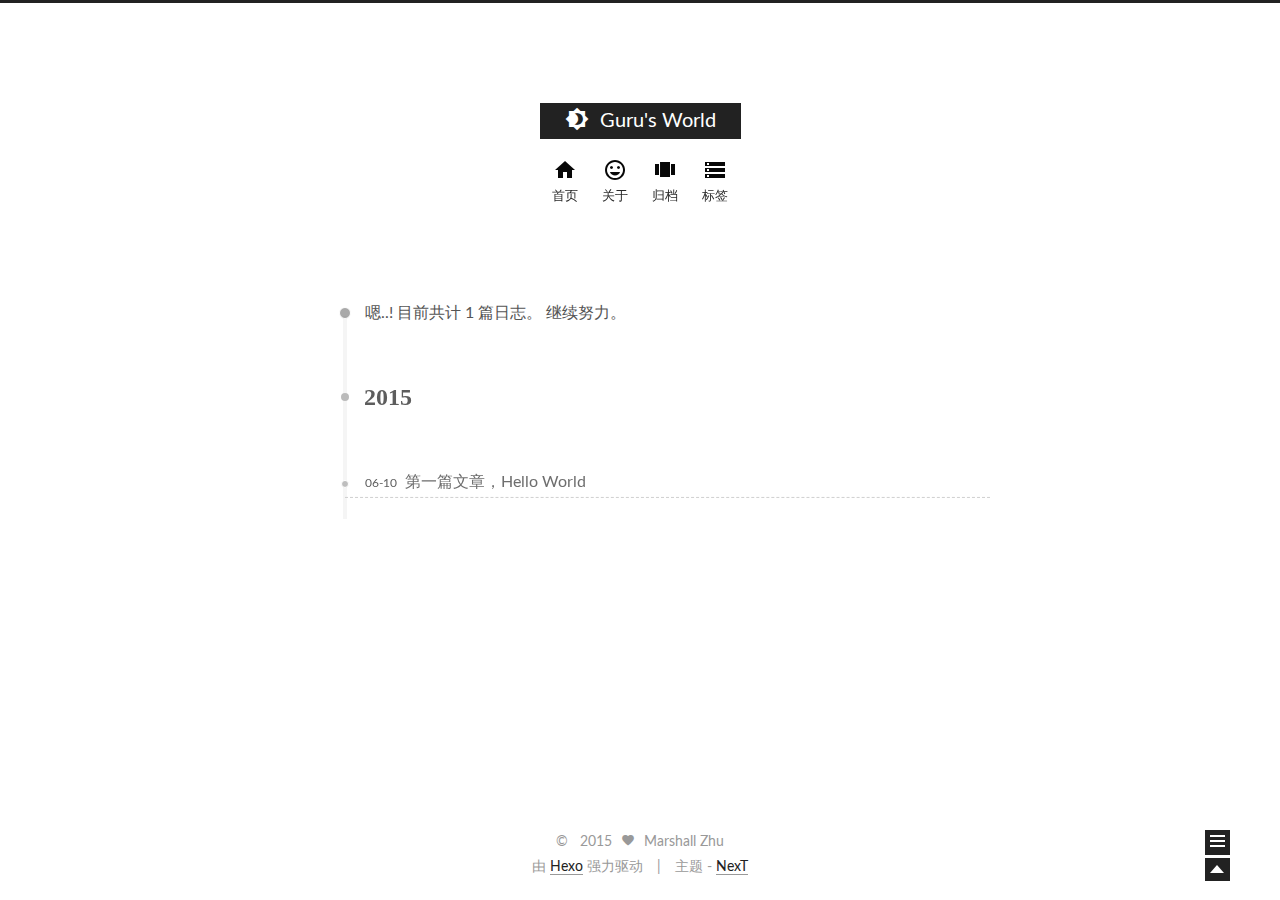
==== commit dcc96fa3: "Site updated: 2015-06-12 08:31:17" ====
--- a/archives/index.html
+++ b/archives/index.html
@@ -43,7 +43,7 @@
 
 
 
-  <title> 歸檔 // Hexo </title>
+  <title> 归档 // Guru's World </title>
 </head>
 
 <body>
@@ -59,7 +59,7 @@
       <span class="logo">
         <i class="icon-logo"></i>
       </span>
-      <span class="site-title">Hexo</span>
+      <span class="site-title">Guru's World</span>
   </a>
   <span class="logo-line-after"><i></i></span>
 </h1>
@@ -72,7 +72,15 @@
       <li class="menu-item menu-item-home">
         <a href="/">
           <i class="menu-item-icon icon-home"></i> <br />
-          首頁
+          首页
+        </a>
+      </li>
+    
+      
+      <li class="menu-item menu-item-about">
+        <a href="/about">
+          <i class="menu-item-icon icon-about"></i> <br />
+          关于
         </a>
       </li>
     
@@ -80,7 +88,7 @@
       <li class="menu-item menu-item-archives">
         <a href="/archives">
           <i class="menu-item-icon icon-archives"></i> <br />
-          歸檔
+          归档
         </a>
       </li>
     
@@ -88,7 +96,7 @@
       <li class="menu-item menu-item-tags">
         <a href="/tags">
           <i class="menu-item-icon icon-tags"></i> <br />
-          標籤
+          标签
         </a>
       </li>
     
@@ -111,7 +119,7 @@
       
        
       
-      嗯..! 目前共計 2 篇文章。 繼續努力。
+      嗯..! 目前共计 1 篇日志。 继续努力。
     </span>
 
     
@@ -137,37 +145,6 @@
         
             <a class="post-title-link" href="/2015/06/10/My-New-Post/">
               第一篇文章，Hello World
-            </a>
-        
-      </div>
-
-      <div class="post-meta">
-        <span class="post-time"> 06-10 </span>
-      </div>
-
-    </div>
-  </div>
-
-
-
-    
-
-      
-      
-      
-
-      
-      
-
-      
-
-  <div class="post post-type-normal">
-    <div class="post-header">
-
-      <div class="post-title">
-        
-            <a class="post-title-link" href="/2015/06/10/hello-world/">
-              Hello World
             </a>
         
       </div>
@@ -211,29 +188,29 @@
 
       <div class="site-overview">
         <div class="site-author motion-element">
-          <img class="site-author-image" src="/images/default_avatar.jpg" alt="John Doe" />
-          <p class="site-author-name">John Doe</p>
+          <img class="site-author-image" src="/images/default_avatar.jpg" alt="Marshall Zhu" />
+          <p class="site-author-name">Marshall Zhu</p>
         </div>
         <p class="site-description motion-element"></p>
         <div class="site-state motion-element">
           <div class="site-state-item site-state-posts">
             <a href="/archives">
-              <span class="site-state-item-count">2</span>
-              <span class="site-state-item-name">文章</span>
+              <span class="site-state-item-count">1</span>
+              <span class="site-state-item-name">日志</span>
             </a>
           </div>
 
           <div class="site-state-item site-state-categories">
             
               <span class="site-state-item-count">0</span>
-              <span class="site-state-item-name">分類</span>
+              <span class="site-state-item-name">分类</span>
               
           </div>
 
           <div class="site-state-item site-state-tags">
             <a href="/tags">
               <span class="site-state-item-count">0</span>
-              <span class="site-state-item-name">標籤</span>
+              <span class="site-state-item-name">标签</span>
               </a>
           </div>
 
@@ -246,6 +223,12 @@
         </div>
 
         
+        
+          <div class="cc-license motion-element">
+            <a href="http://creativecommons.org/licenses/by-nc-sa/4.0" class="cc-opacity" target="_blank">
+              <img src="/images/cc-by-nc-sa.svg" alt="Creative Commons" />
+            </a>
+          </div>
         
 
       </div>
@@ -267,15 +250,15 @@
   <span class="with-love">
     <i class="icon-heart"></i>
   </span>
-  <span class="author">John Doe</span>
+  <span class="author">Marshall Zhu</span>
 </div>
 
 <div class="powered-by">
-  由 <a class="theme-link" href="http://hexo.io">Hexo</a> 強力驅動
+  由 <a class="theme-link" href="http://hexo.io">Hexo</a> 强力驱动
 </div>
 
 <div class="theme-info">
-  主題 -
+  主题 -
   <a class="theme-link" href="https://github.com/iissnan/hexo-theme-next">
     NexT
   </a>
--- a/css/main.css
+++ b/css/main.css
@@ -1171,7 +1171,7 @@
   width: 4px;
   height: 4px;
   border-radius: 50%;
-  background: #f237be;
+  background: #12ff4d;
 }
 .sidebar-nav {
   margin: 0;
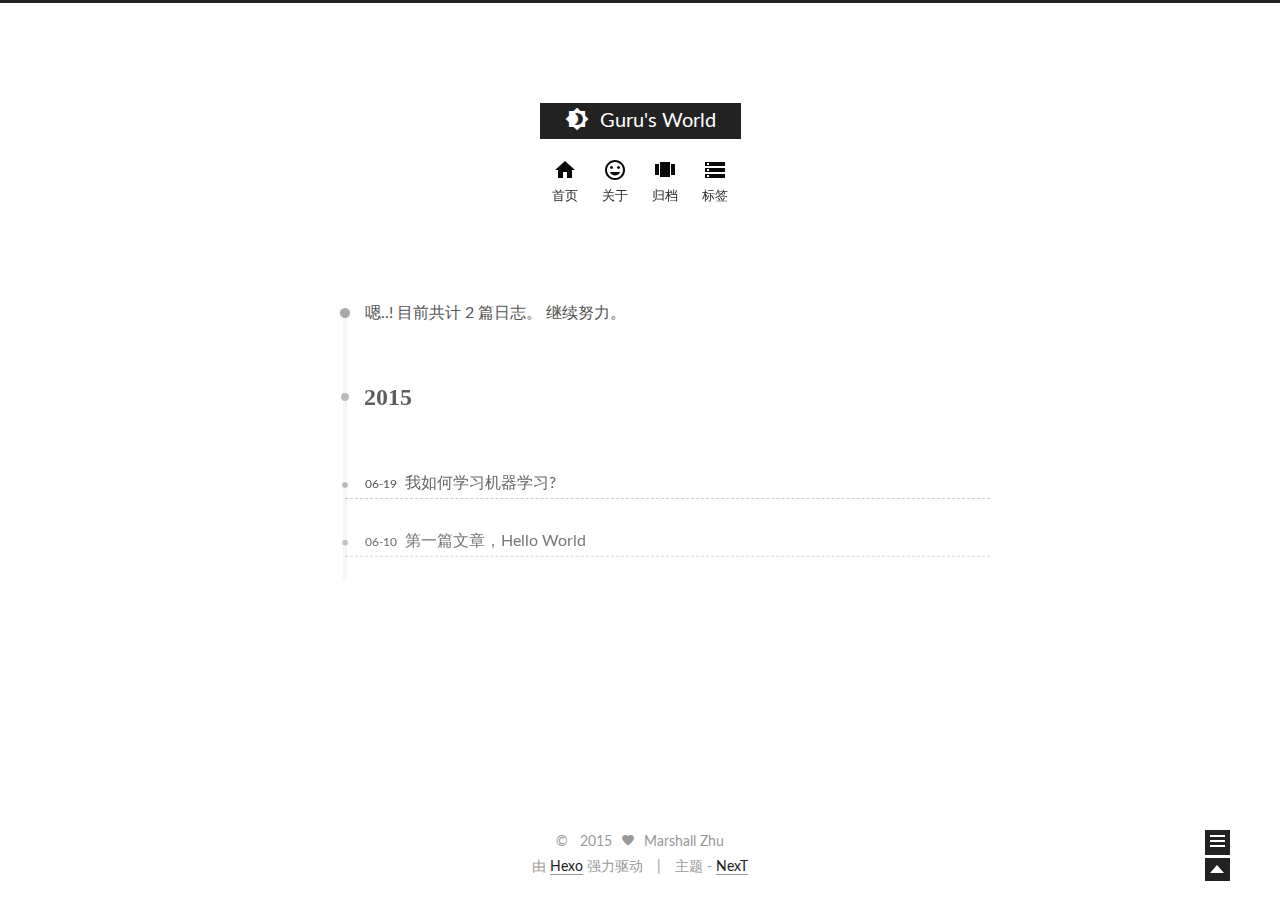
==== commit 04d54a1a: "Site updated: 2015-06-19 09:57:42" ====
--- a/archives/index.html
+++ b/archives/index.html
@@ -119,7 +119,7 @@
       
        
       
-      嗯..! 目前共计 1 篇日志。 继续努力。
+      嗯..! 目前共计 2 篇日志。 继续努力。
     </span>
 
     
@@ -133,6 +133,37 @@
         <div class="collection-title">
           <h2 class="archive-year motion-element" id="archive-year-2015">2015</h2>
         </div>
+      
+      
+
+      
+
+  <div class="post post-type-normal">
+    <div class="post-header">
+
+      <div class="post-title">
+        
+            <a class="post-title-link" href="/2015/06/19/How-do-I-learn-machine-learning/">
+              我如何学习机器学习?
+            </a>
+        
+      </div>
+
+      <div class="post-meta">
+        <span class="post-time"> 06-19 </span>
+      </div>
+
+    </div>
+  </div>
+
+
+
+    
+
+      
+      
+      
+
       
       
 
@@ -195,7 +226,7 @@
         <div class="site-state motion-element">
           <div class="site-state-item site-state-posts">
             <a href="/archives">
-              <span class="site-state-item-count">1</span>
+              <span class="site-state-item-count">2</span>
               <span class="site-state-item-name">日志</span>
             </a>
           </div>
@@ -209,7 +240,7 @@
 
           <div class="site-state-item site-state-tags">
             <a href="/tags">
-              <span class="site-state-item-count">0</span>
+              <span class="site-state-item-count">1</span>
               <span class="site-state-item-name">标签</span>
               </a>
           </div>
@@ -225,8 +256,8 @@
         
         
           <div class="cc-license motion-element">
-            <a href="http://creativecommons.org/licenses/by-nc-sa/4.0" class="cc-opacity" target="_blank">
-              <img src="/images/cc-by-nc-sa.svg" alt="Creative Commons" />
+            <a href="http://creativecommons.org/licenses/by-nc-nd/4.0" class="cc-opacity" target="_blank">
+              <img src="/images/cc-by-nc-nd.svg" alt="Creative Commons" />
             </a>
           </div>
         
--- a/css/main.css
+++ b/css/main.css
@@ -1171,7 +1171,7 @@
   width: 4px;
   height: 4px;
   border-radius: 50%;
-  background: #12ff4d;
+  background: #3d90f1;
 }
 .sidebar-nav {
   margin: 0;
